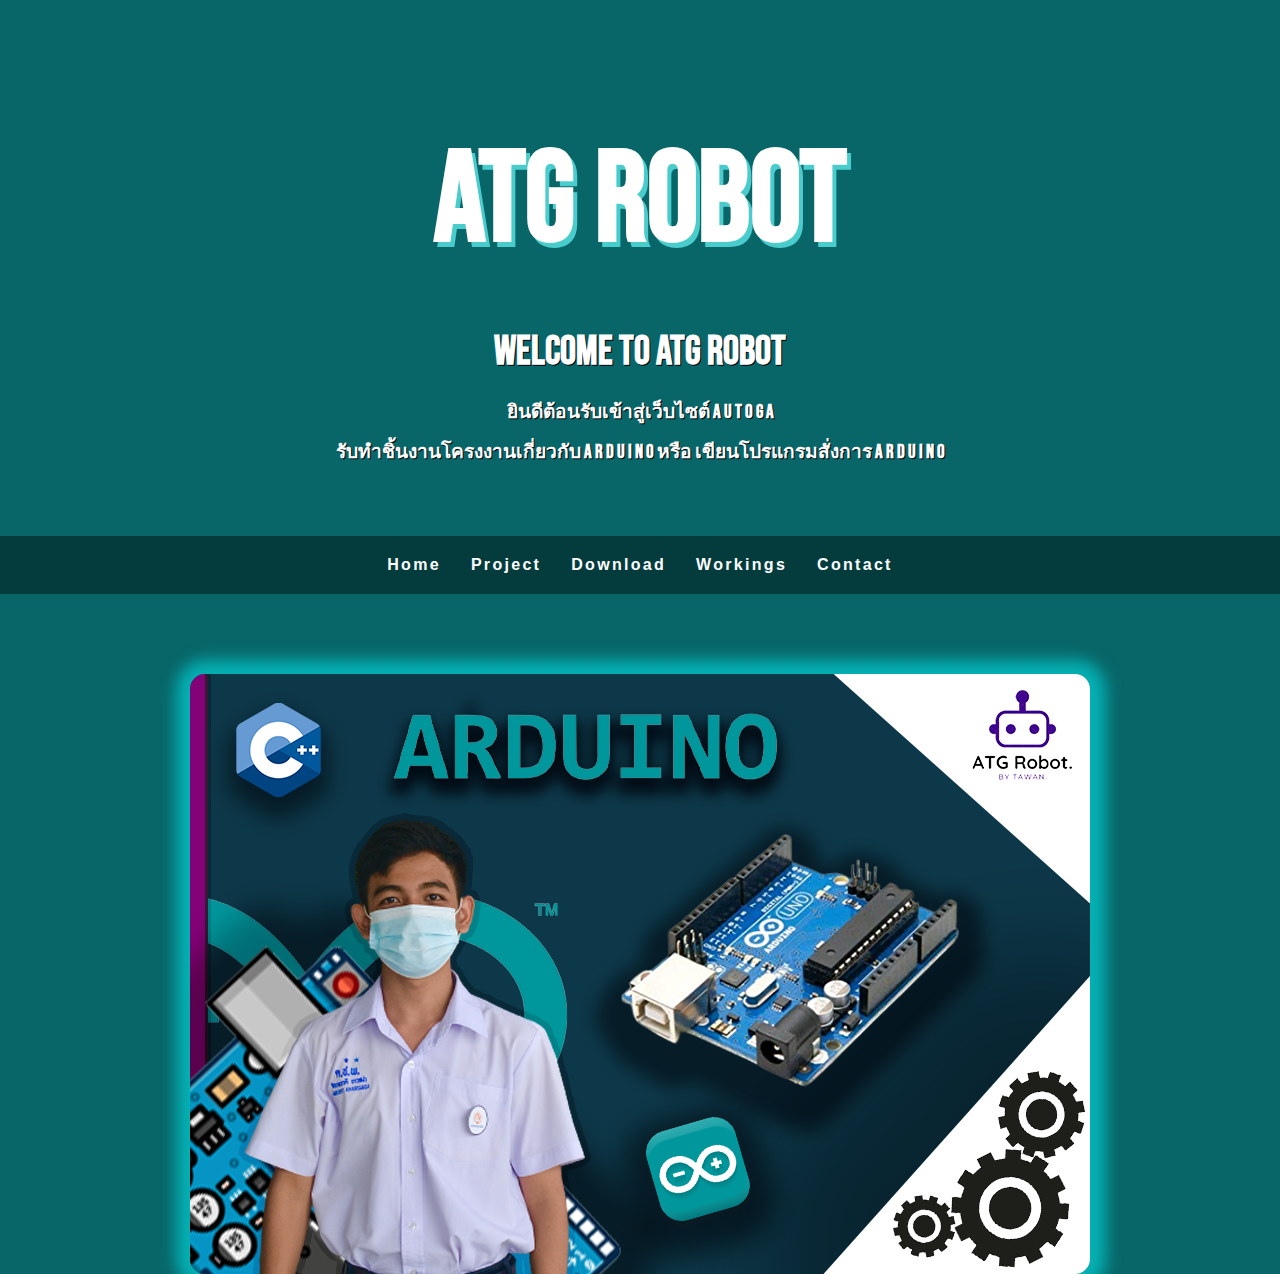
==== index.html @ 1128fde3 "Update index.html" ====
<html lang="en">
<head>
    <meta charset="UTF-8">
    <meta http-equiv="X-UA-Compatible" content="IE=edge">
    <meta name="viewport" content="width=device-width, initial-scale=1.0">
    <link rel="stylesheet" href="style.css">
    <title>ATG ROBOT</title>
    <link href="https://fonts.googleapis.com/css2?family=Bebas+Neue&display=swap" rel="stylesheet">
</head>
<body> 
    <Header>
        <h1 class="BebasNeue">ATG ROBOT</h1>
        <h2 class="BebasNeue">welcome to ATG Robot</h2>
        <h3 class="BebasNeue"><b>ยินดีต้อนรับเข้าสู่เว็บไซต์ A U T O G A</b></h3>
        <h4 class="BebasNeue"><b>รับทำชิ้นงานโครงงานเกี่ยวกับ A R D U I N O หรือ เขียนโปรแกรมสั่งการ A R D U I N O</b></h4>
    </Header>
    <nav>
        <a href="index.html">Home</a>
        <a href="index2.HTML">Project</a>
        <a href="https://github.com/Tawan8645?tab=repositories">Download</a>
        <a href="#">Workings</a>
        <a href="https://www.facebook.com/profile.php?id=100018565920138">Contact</a>
     </nav>
     <!-- <img class="box" src="img/IMG_5729.png"> -->
     <img class="box1" src="img/1.png">
</body>
</html>
---- style.css ----
*{
    margin: 0;
    padding: 0;
    box-sizing: border-box;
}
body{
    background-color: rgb(8, 102, 104);
    
}
nav {
    background-color: #00000067;
    justify-content: center;
    align-items: center;
    display: flex;
    padding: 20px 60px;
    
}
nav a {
    text-decoration: none;
    margin: 0 15px;
    font-size: 1rem;
    font-family: arial;
    font-weight: bold;
    letter-spacing: 2.3px;
    color: rgb(255, 255, 255);
}
 header {
    background: url(https://images.wallpaperscraft.com/image/single/lake_mountains_forest_152659_3840x2160.jpg);
    width: 100%;
    height: auto;
    background-size: cover;
    background-attachment: fixed;
    position: relative;
    overflow: hidden;
    border-radius: 0 0 0% 0% / 30% ;
}
h1 {
    margin-top: 125px;
    font-size: 800%;
    text-align: center;
    color: rgb(255, 255, 255);
    text-shadow: 4px 5px #4bcccc;
}
h2 {
    margin-top: 50px;
    font-size: 250%;
    color: rgb(255, 255, 255);
    text-align: center;
    text-shadow: 1px 1px #000000;
    margin-bottom: 20px;
}
h3 {
    margin-top: 15px;
    font-size: 120%;
    color: rgb(255, 255, 255);
    text-align: center;
    text-shadow: 1px 1px #000000;
    margin-bottom: 10px;
}
h4 {
    margin-top: 10px;
    font-size: 120%;
    color: rgb(255, 255, 255);
    text-align: center;
    text-shadow: 1px 1px #000000;
    margin-bottom: 70px;
}
.box {
    position: absolute;
    top: 500px;
    width: 500;
    height: 650;
    margin-left: 120;
    margin-right: auto;
    margin-top: 50px;
    display: table-cell;
    box-shadow: 1px 1px 15px 15px rgb(248, 0, 174);
    border-radius: 15px;
}
.box1 {
    margin-left: auto;
    margin-right: auto;
    margin-top: 80px;
    display: table-cell;
    box-shadow: 1px 1px 15px 15px rgba(0, 251, 255, 0.5);
    border-radius: 15px;
}
.BebasNeue {
    font-family: 'Bebas Neue', cursive;
}
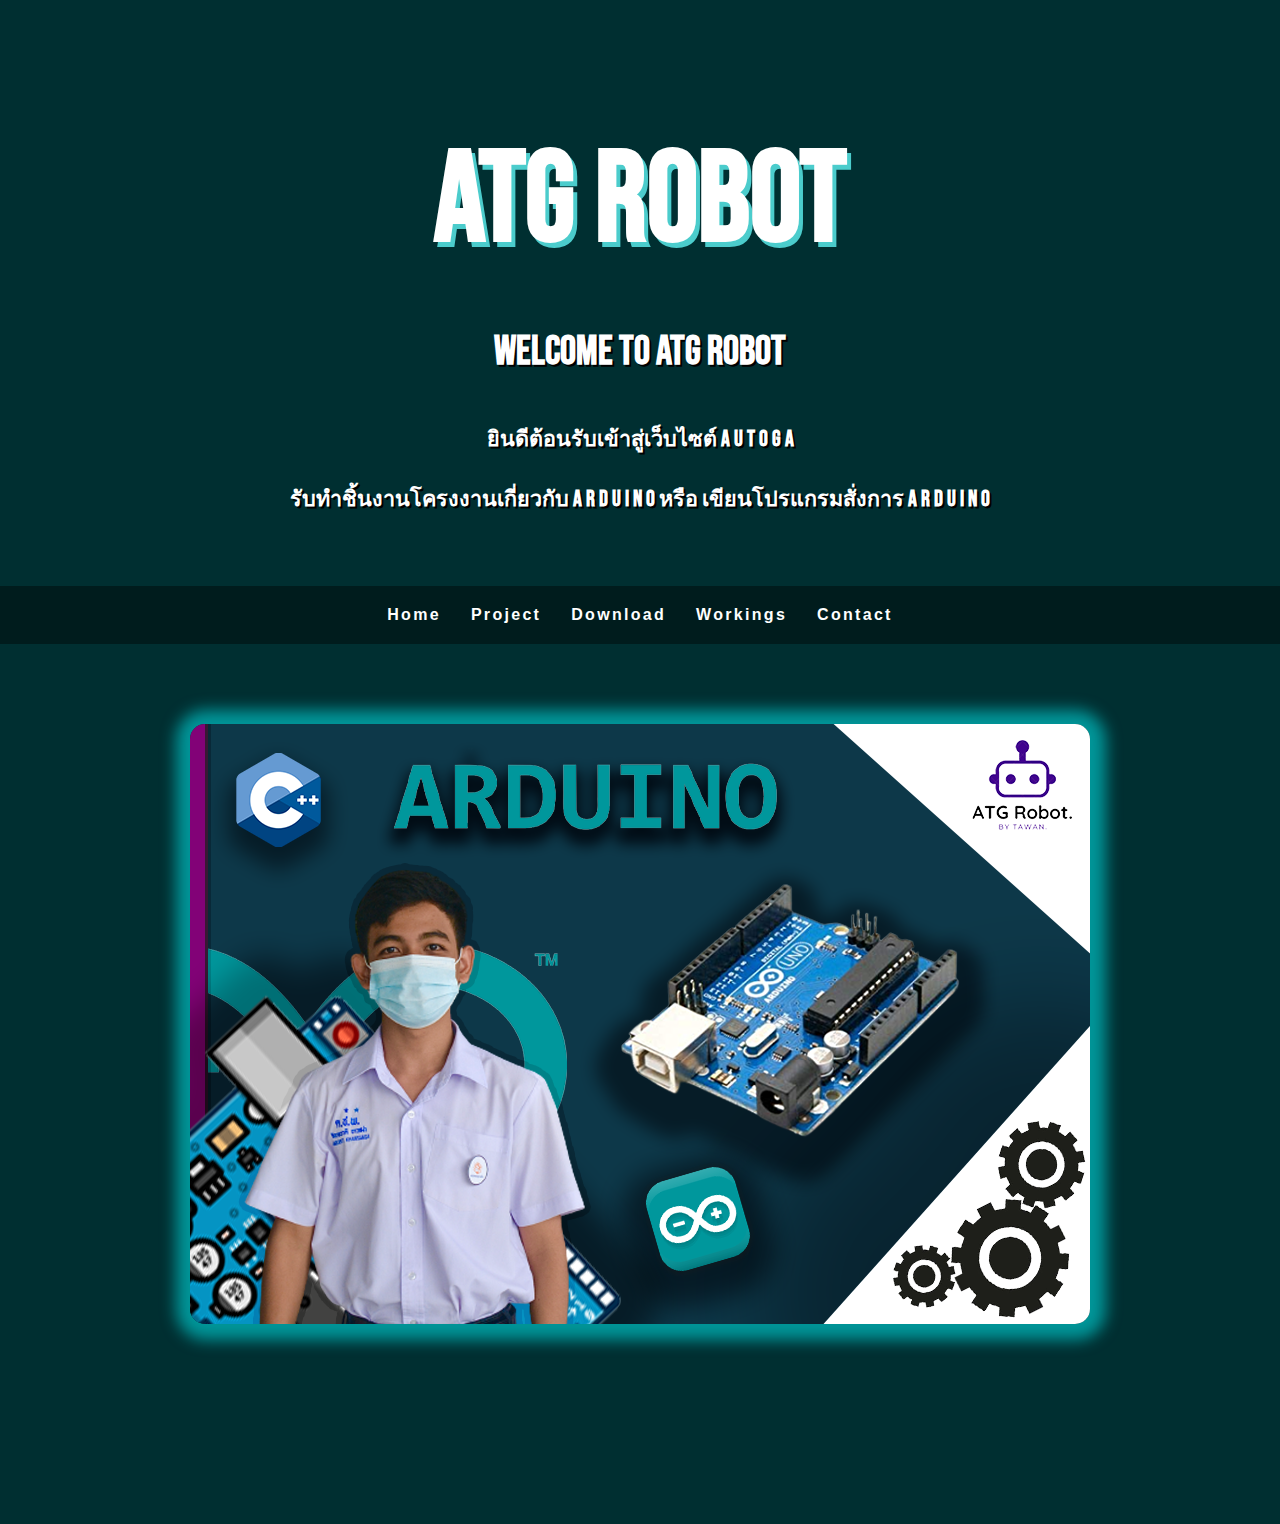
==== commit 5294ce4a: "Update index.html" ====
--- a/index.html
+++ b/index.html
@@ -24,4 +24,6 @@
      <!-- <img class="box" src="img/IMG_5729.png"> -->
      <img class="box1" src="img/1.png">
 </body>
+    <div>
+    </div>
 </html>
--- a/style.css
+++ b/style.css
@@ -4,7 +4,7 @@
     box-sizing: border-box;
 }
 body{
-    background-color: rgb(8, 102, 104);
+    background-color: rgb(0, 47, 49);
     
 }
 nav {
@@ -46,23 +46,23 @@
     font-size: 250%;
     color: rgb(255, 255, 255);
     text-align: center;
-    text-shadow: 1px 1px #000000;
+    text-shadow: 2px 2px #000000;
     margin-bottom: 20px;
 }
 h3 {
-    margin-top: 15px;
-    font-size: 120%;
+    margin-top: 45px;
+    font-size: 135%;
     color: rgb(255, 255, 255);
     text-align: center;
-    text-shadow: 1px 1px #000000;
+    text-shadow: 2px 2px #000000;
     margin-bottom: 10px;
 }
 h4 {
-    margin-top: 10px;
-    font-size: 120%;
+    margin-top: 25px;
+    font-size: 135%;
     color: rgb(255, 255, 255);
     text-align: center;
-    text-shadow: 1px 1px #000000;
+    text-shadow: 2px 2px #000000;
     margin-bottom: 70px;
 }
 .box {
@@ -88,3 +88,6 @@
 .BebasNeue {
     font-family: 'Bebas Neue', cursive;
 }
+div {
+    padding-bottom: 200px;
+}
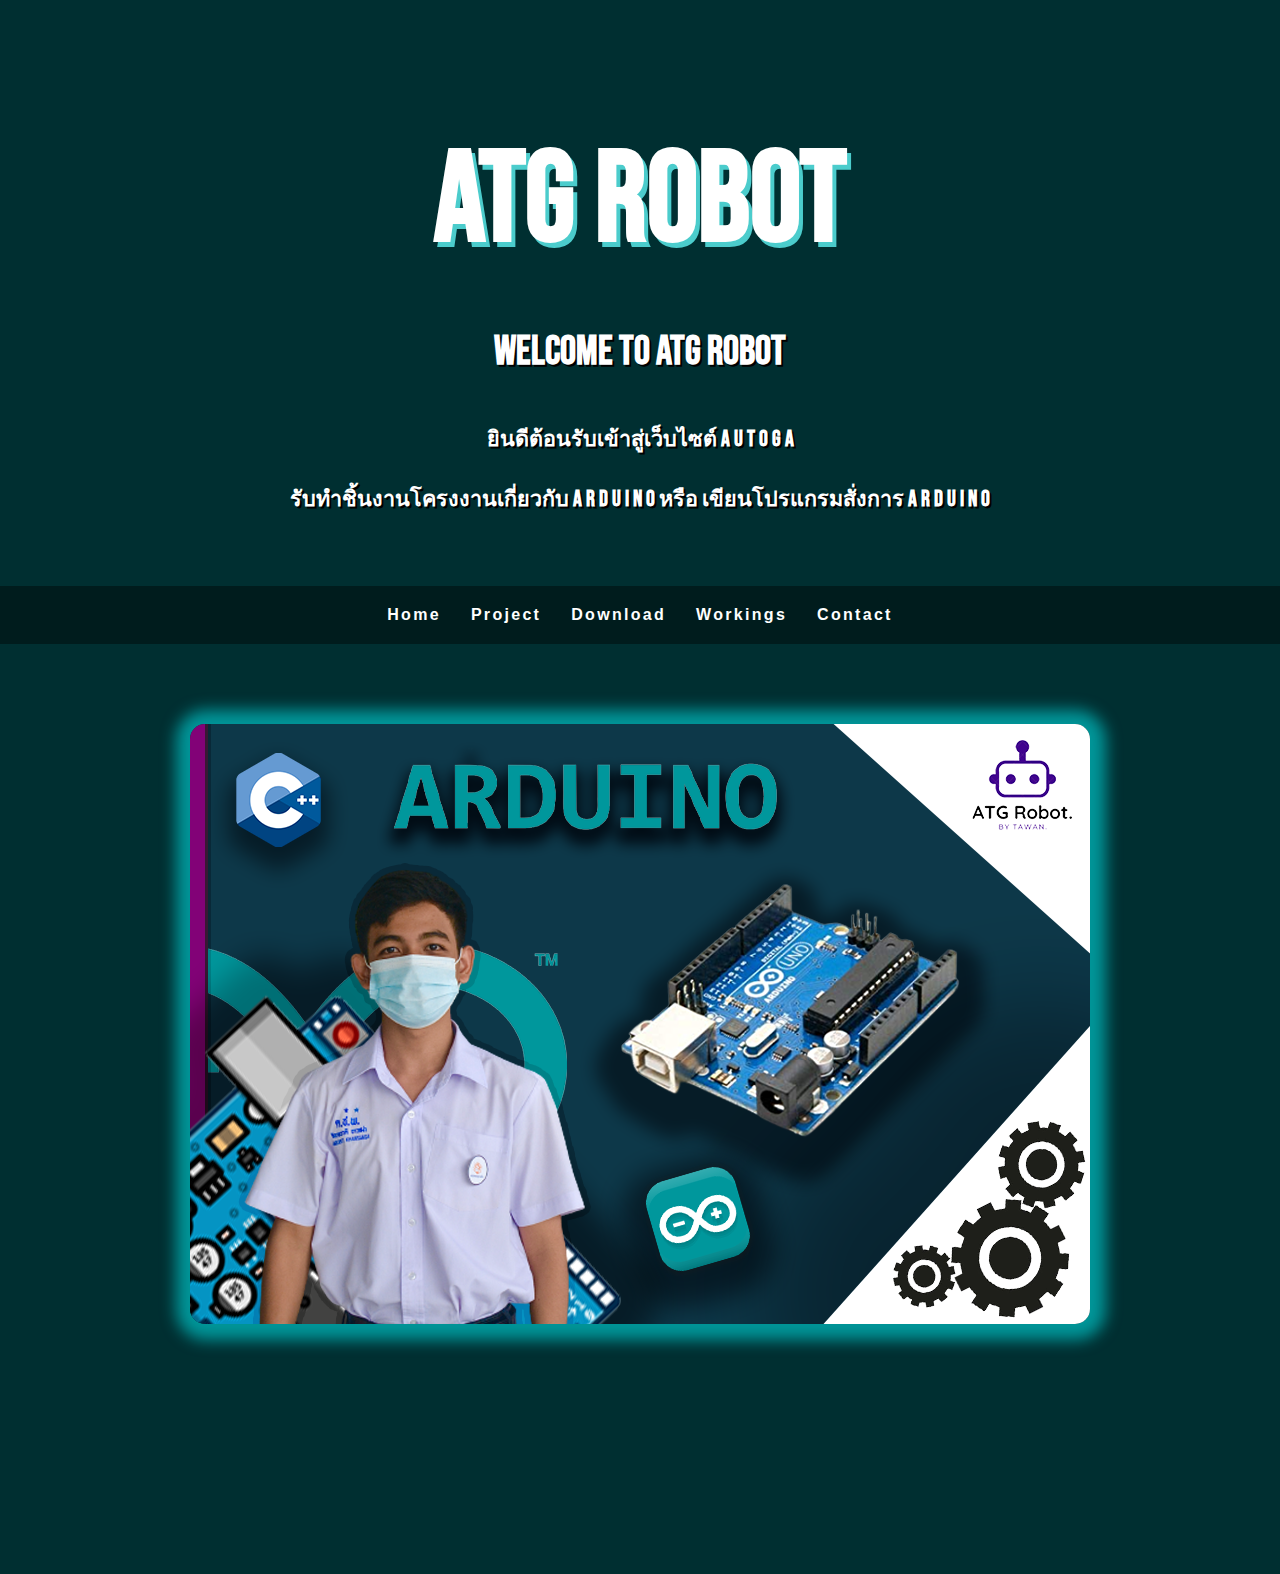
==== commit 62e8b834: "Update index.html" ====
--- a/index.html
+++ b/index.html
@@ -4,7 +4,7 @@
     <meta http-equiv="X-UA-Compatible" content="IE=edge">
     <meta name="viewport" content="width=device-width, initial-scale=1.0">
     <link rel="stylesheet" href="style.css">
-    <title>ATG ROBOT</title>
+    <title>ATG ROBOT HOME</title>
     <link href="https://fonts.googleapis.com/css2?family=Bebas+Neue&display=swap" rel="stylesheet">
 </head>
 <body> 
--- a/style.css
+++ b/style.css
@@ -12,7 +12,7 @@
     justify-content: center;
     align-items: center;
     display: flex;
-    padding: 20px 60px;
+    padding: 20px 150px;
     
 }
 nav a {
@@ -26,8 +26,8 @@
 }
  header {
     background: url(https://images.wallpaperscraft.com/image/single/lake_mountains_forest_152659_3840x2160.jpg);
-    width: 100%;
-    height: auto;
+    max-width: auto;
+    max-height: auto;
     background-size: cover;
     background-attachment: fixed;
     position: relative;
@@ -68,9 +68,9 @@
 .box {
     position: absolute;
     top: 500px;
-    width: 500;
-    height: 650;
-    margin-left: 120;
+    max-width: auto;
+    max-height: auto;
+    margin-left: auto;
     margin-right: auto;
     margin-top: 50px;
     display: table-cell;
@@ -89,5 +89,20 @@
     font-family: 'Bebas Neue', cursive;
 }
 div {
-    padding-bottom: 200px;
+    padding-bottom: 250px;
 }
+@media only screen and (max-width: 600px) { 
+    
+}
+@media only screen and (min-width: 600px) {
+
+}
+@media only screen and (min-width: 768px) {
+
+}
+@media only screen and (min-width: 992px) {
+
+}
+@media only screen and (min-width: 1200px) {
+    
+}
